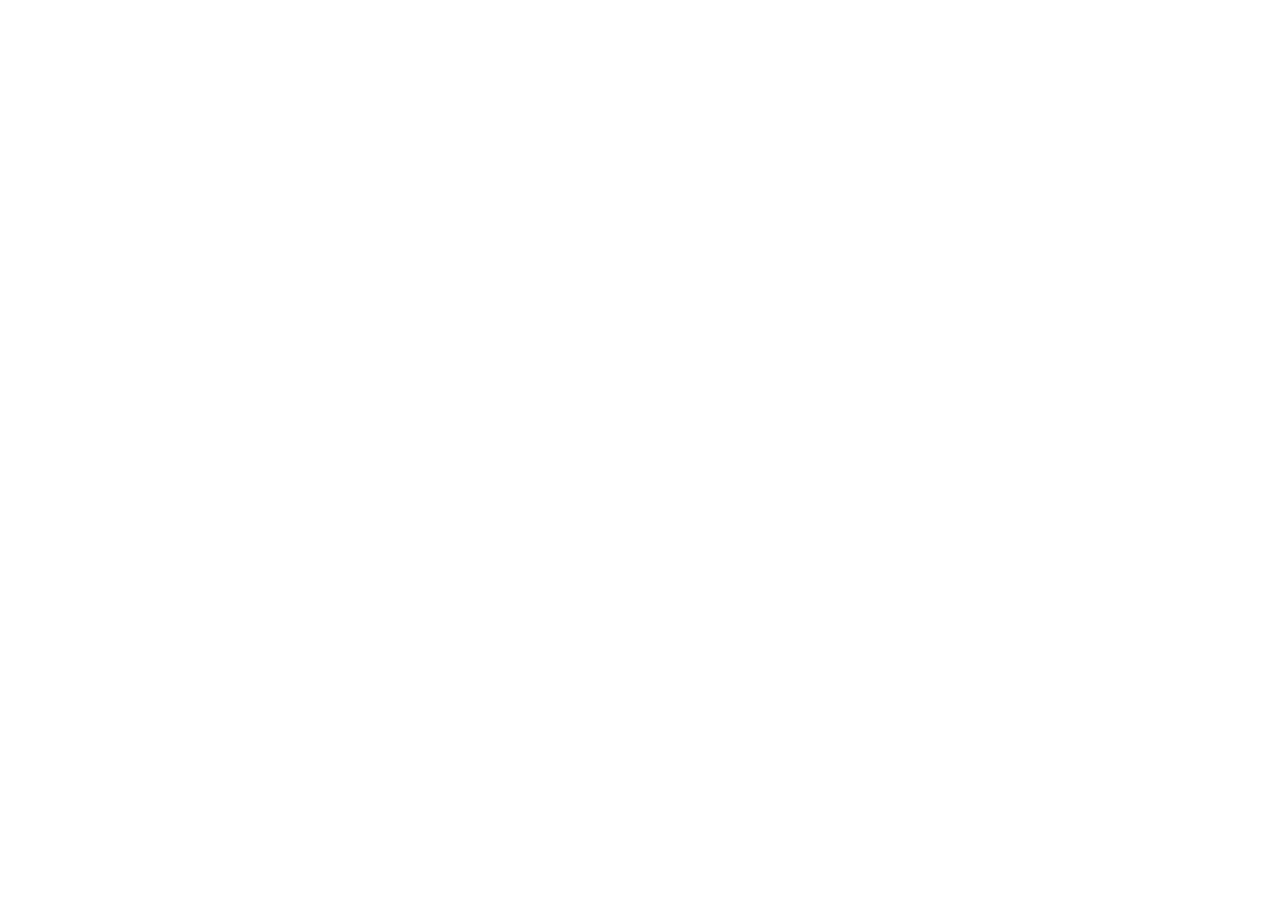
==== html/index.html @ ea81c730 "elso" ====
<!DOCTYPE html>
<html lang="en">
<head>
    <meta charset="UTF-8">
    <meta name="viewport" content="width=device-width, initial-scale=1.0">
    <title>Történetünk</title>
</head>
<body>
    
</body>
</html>
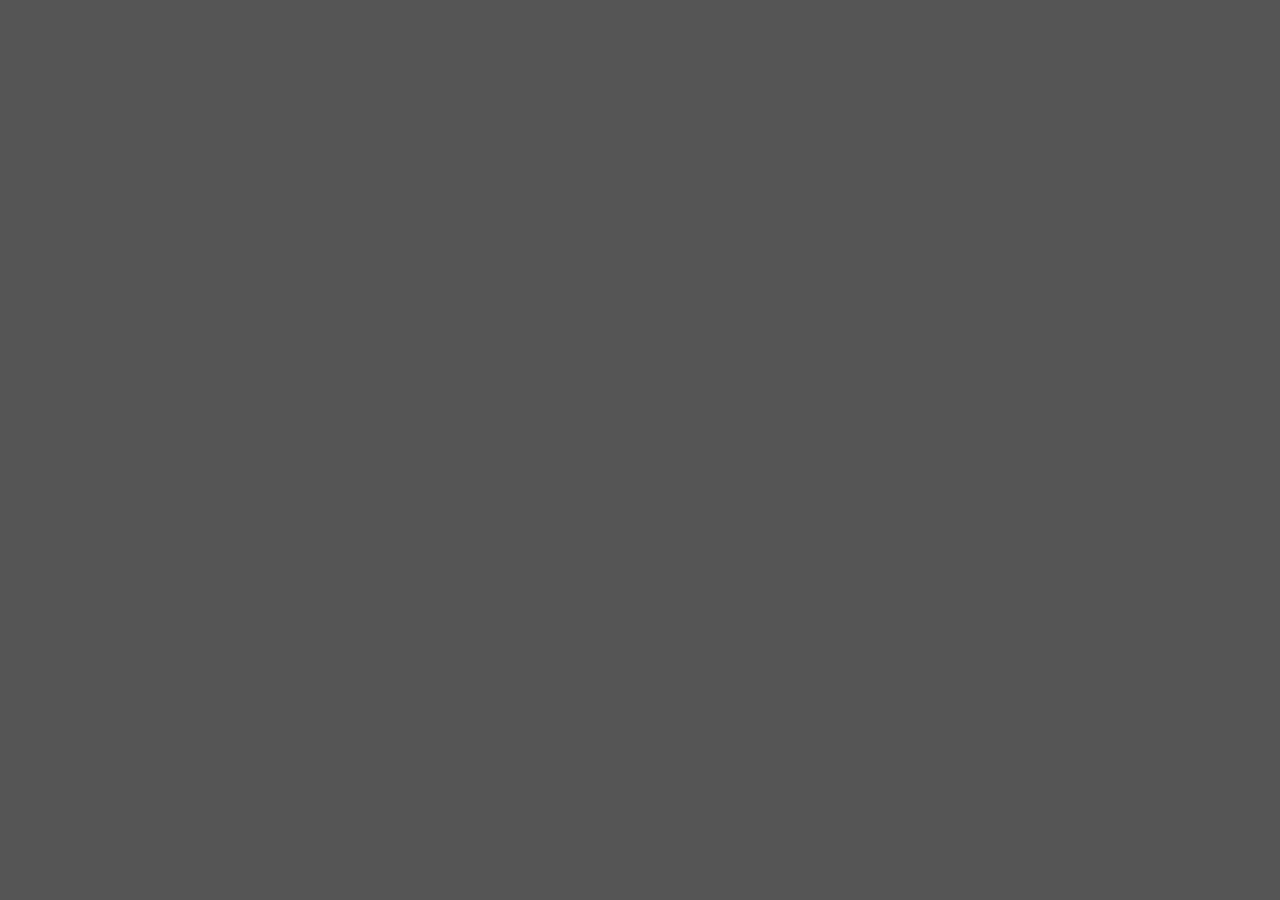
==== commit 96157e25: "masodik" ====
--- a/html/index.html
+++ b/html/index.html
@@ -1,9 +1,10 @@
 <!DOCTYPE html>
-<html lang="en">
+<html lang="hu">
 <head>
     <meta charset="UTF-8">
     <meta name="viewport" content="width=device-width, initial-scale=1.0">
     <title>Történetünk</title>
+    <link rel="stylesheet" href="/css/style.css">
 </head>
 <body>
     
--- a/css/style.css
+++ b/css/style.css
@@ -0,0 +1,89 @@
+body {
+    background-color: #555555;
+    margin: 0;
+    padding: 0;
+    font-family: Arial, sans-serif;
+    display: flex;
+    justify-content: center;
+}
+
+.container {
+    width: 90%;
+    max-width: 1000px;
+    padding-top: 20px;
+}
+
+.header {
+    display: flex;
+    justify-content: center;
+    margin-bottom: 50px;
+}
+
+.logo-placeholder {
+    width: 131px;
+    height: 105px;
+    background-color: black;
+    display: flex;
+    align-items: center;
+    justify-content: center;
+    
+    box-shadow: 0 4px 8px rgba(0,0,0,0.3); 
+    border-radius: 4px; 
+}
+
+.logo-placeholder img {
+    max-width: 100%;
+    max-height: 100%;
+    height: auto;
+}
+
+
+.product-grid {
+    display: grid;
+    grid-template-columns: repeat(3, 1fr); 
+    gap: 40px; 
+    text-align: center;
+}
+
+
+.product-item {
+    display: flex;
+    flex-direction: column;
+    align-items: center;
+}
+
+.image-box {
+    background-color: white;
+    width: 100%; 
+    aspect-ratio: 4 / 3; 
+    display: flex;
+    align-items: center;
+    justify-content: center;
+    overflow: hidden; 
+    margin-bottom: 10px;
+    
+    
+    border-radius: 8px; 
+    box-shadow: 0 2px 10px rgba(0,0,0,0.1); 
+    border: 1px solid #ddd; 
+}
+
+.image-box img {
+    
+    width: 100%;
+    height: 100%;
+    
+    object-fit: contain; 
+    
+    background-color: white; 
+    display: block;
+}
+
+
+.label {
+    color: white; 
+    font-size: 14px;
+    margin-top: 5px;
+    font-weight: bold;
+}
+
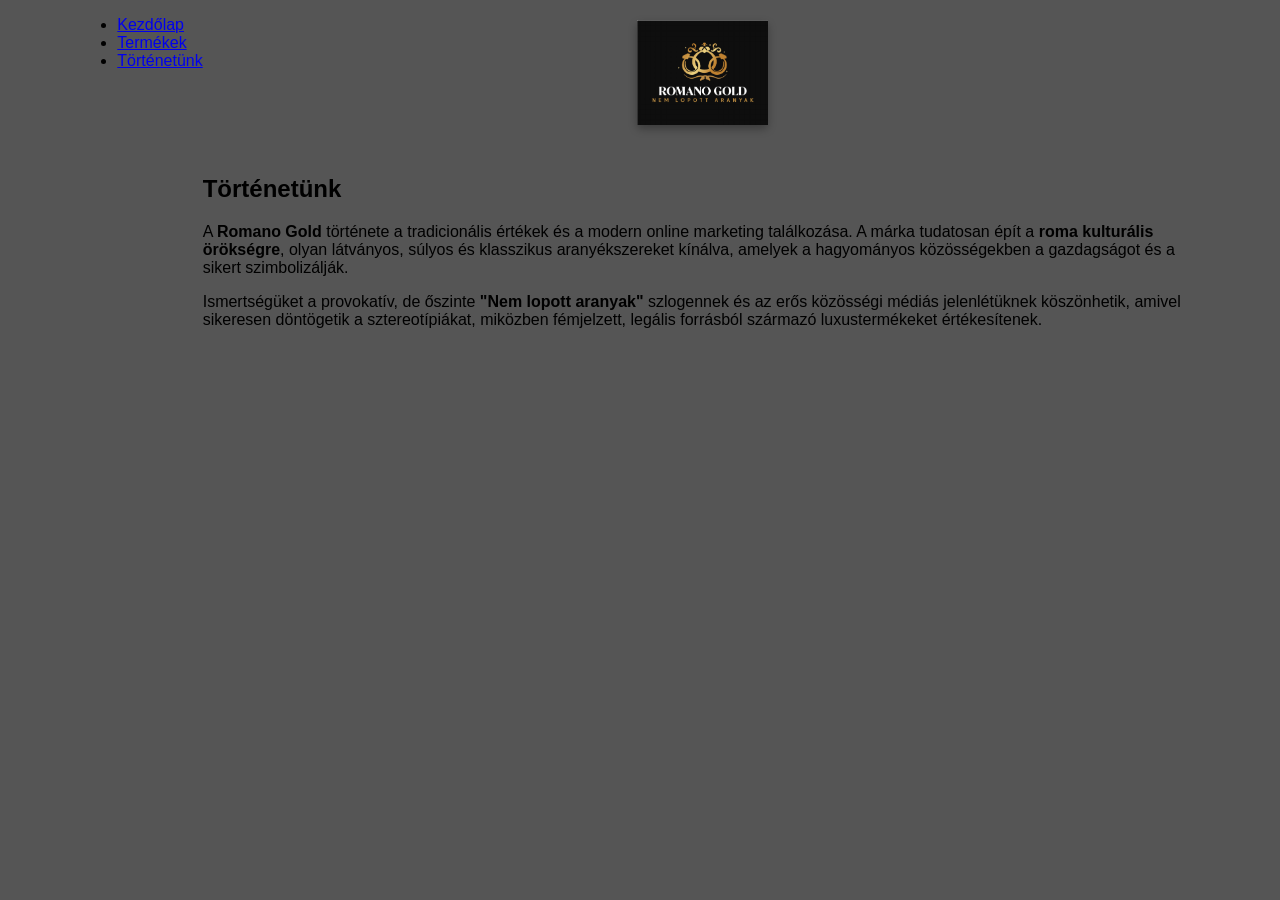
==== commit 3663fcf6: "harmadik" ====
--- a/html/index.html
+++ b/html/index.html
@@ -3,10 +3,43 @@
 <head>
     <meta charset="UTF-8">
     <meta name="viewport" content="width=device-width, initial-scale=1.0">
-    <title>Történetünk</title>
+    <title>Romano Gold - Történetünk</title>
     <link rel="stylesheet" href="/css/style.css">
 </head>
 <body>
-    
+
+    <nav class="navbar">
+        <ul class="nav-links">
+            <li><a href="index.html">Kezdőlap</a></li>
+            <li><a href="termekek.html">Termékek</a></li>
+            <li><a href="tortenetunk.html" class="active">Történetünk</a></li>
+        </ul>
+    </nav>
+
+    <div class="container">
+        <header class="header">
+            <div class="logo-placeholder">
+                <img src="../kepek/logo.png" alt="Romano Gold Logo">
+            </div>
+        </header>
+
+        <main class="content-wrapper">
+            <section class="story-box">
+                <h1>Történetünk</h1>
+                <div class="gold-divider"></div>
+                <p>
+                    A <strong>Romano Gold</strong> története a tradicionális értékek és a modern online marketing találkozása. 
+                    A márka tudatosan épít a <strong>roma kulturális örökségre</strong>, olyan látványos, súlyos és klasszikus 
+                    aranyékszereket kínálva, amelyek a hagyományos közösségekben a gazdagságot és a sikert szimbolizálják.
+                </p>
+                <p>
+                    Ismertségüket a provokatív, de őszinte <strong>"Nem lopott aranyak"</strong> szlogennek és az erős 
+                    közösségi médiás jelenlétüknek köszönhetik, amivel sikeresen döntögetik a sztereotípiákat, 
+                    miközben fémjelzett, legális forrásból származó luxustermékeket értékesítenek.
+                </p>
+            </section>
+        </main>
+    </div>
+
 </body>
 </html>
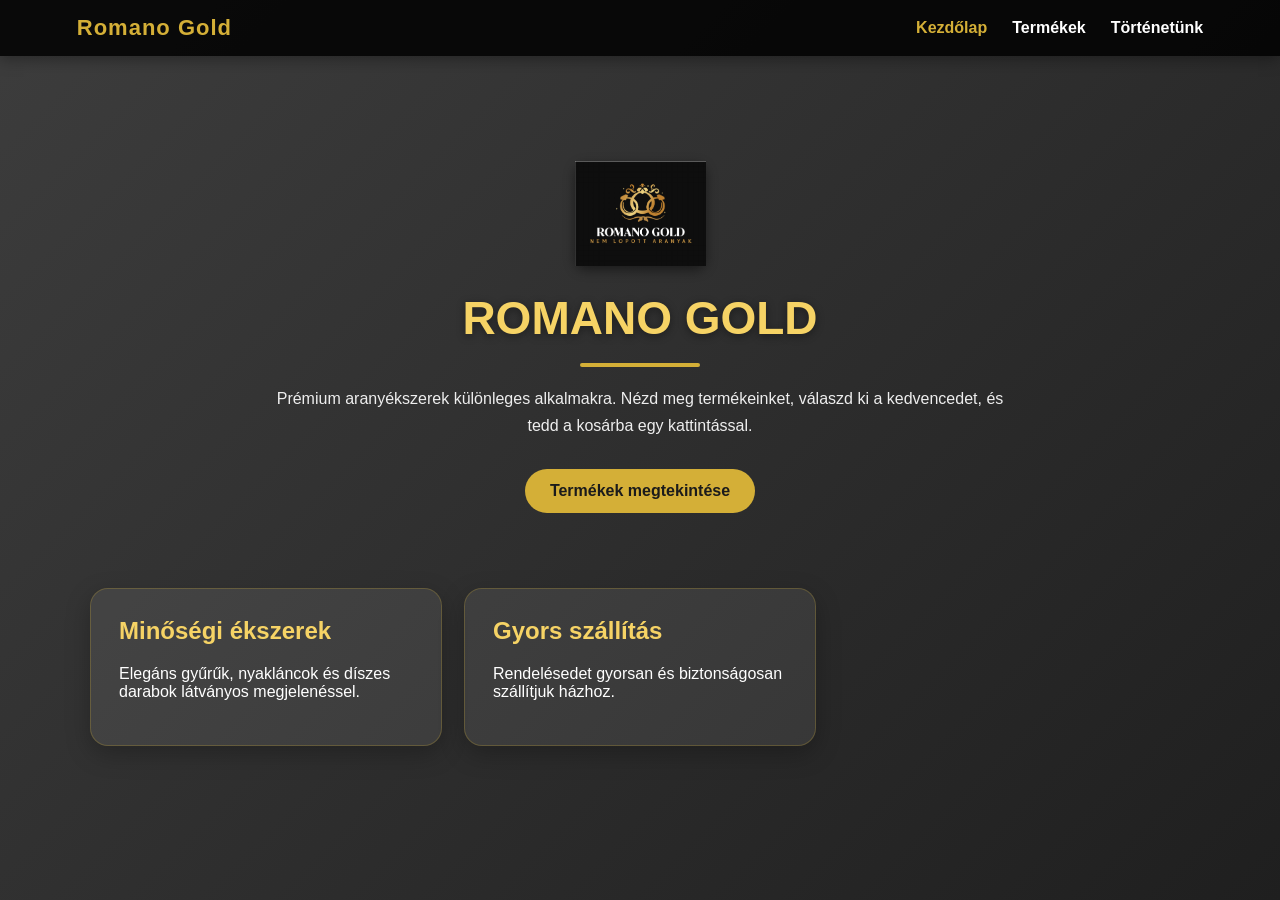
==== commit 9450bcfc: "SZP-10" ====
--- a/html/index.html
+++ b/html/index.html
@@ -3,43 +3,43 @@
 <head>
     <meta charset="UTF-8">
     <meta name="viewport" content="width=device-width, initial-scale=1.0">
-    <title>Romano Gold - Történetünk</title>
-    <link rel="stylesheet" href="/css/style.css">
+    <title>Romano Gold - Kezdőlap</title>
+    <link rel="stylesheet" href="../css/style.css">
 </head>
 <body>
-
     <nav class="navbar">
+        <div class="nav-brand">Romano Gold</div>
         <ul class="nav-links">
-            <li><a href="index.html">Kezdőlap</a></li>
+            <li><a href="index.html" class="active">Kezdőlap</a></li>
             <li><a href="termekek.html">Termékek</a></li>
-            <li><a href="tortenetunk.html" class="active">Történetünk</a></li>
+            <li><a href="tortenetunk.html">Történetünk</a></li>
         </ul>
     </nav>
 
-    <div class="container">
-        <header class="header">
+    <main class="container">
+        <section class="hero-section">
             <div class="logo-placeholder">
-                <img src="../kepek/logo.png" alt="Romano Gold Logo">
+                <img src="../kepek/logo.png" alt="Romano Gold logó">
             </div>
-        </header>
+            <h1>ROMANO GOLD</h1>
+            <div class="gold-divider"></div>
+            <p class="hero-text">
+                Prémium aranyékszerek különleges alkalmakra. Nézd meg termékeinket,
+                válaszd ki a kedvencedet, és tedd a kosárba egy kattintással.
+            </p>
+            <a class="btn" href="termekek.html">Termékek megtekintése</a>
+        </section>
 
-        <main class="content-wrapper">
-            <section class="story-box">
-                <h1>Történetünk</h1>
-                <div class="gold-divider"></div>
-                <p>
-                    A <strong>Romano Gold</strong> története a tradicionális értékek és a modern online marketing találkozása. 
-                    A márka tudatosan épít a <strong>roma kulturális örökségre</strong>, olyan látványos, súlyos és klasszikus 
-                    aranyékszereket kínálva, amelyek a hagyományos közösségekben a gazdagságot és a sikert szimbolizálják.
-                </p>
-                <p>
-                    Ismertségüket a provokatív, de őszinte <strong>"Nem lopott aranyak"</strong> szlogennek és az erős 
-                    közösségi médiás jelenlétüknek köszönhetik, amivel sikeresen döntögetik a sztereotípiákat, 
-                    miközben fémjelzett, legális forrásból származó luxustermékeket értékesítenek.
-                </p>
-            </section>
-        </main>
-    </div>
-
+        <section class="info-cards">
+            <article class="info-card">
+                <h2>Minőségi ékszerek</h2>
+                <p>Elegáns gyűrűk, nyakláncok és díszes darabok látványos megjelenéssel.</p>
+            </article>
+            <article class="info-card">
+                <h2>Gyors szállítás</h2>
+                <p>Rendelésedet gyorsan és biztonságosan szállítjuk házhoz.</p>
+        </section>
+    </main>
+    <script src="../js/js.js"></script>
 </body>
-</html>+</html>
--- a/css/style.css
+++ b/css/style.css
@@ -1,22 +1,62 @@
+* {
+    box-sizing: border-box;
+}
+
 body {
-    background-color: #555555;
+    background: linear-gradient(135deg, #3d3d3d, #1f1f1f);
     margin: 0;
     padding: 0;
     font-family: Arial, sans-serif;
-    display: flex;
-    justify-content: center;
+    color: white;
+    min-height: 100vh;
+}
+
+.navbar {
+    width: 100%;
+    background: rgba(0, 0, 0, 0.85);
+    display: flex;
+    align-items: center;
+    justify-content: space-between;
+    gap: 20px;
+    padding: 15px 6%;
+    position: sticky;
+    top: 0;
+    z-index: 10;
+    box-shadow: 0 3px 15px rgba(0, 0, 0, 0.35);
+}
+
+.nav-brand {
+    color: #d4af37;
+    font-size: 22px;
+    font-weight: bold;
+    letter-spacing: 1px;
+}
+
+.nav-links {
+    list-style: none;
+    display: flex;
+    gap: 25px;
+    margin: 0;
+    padding: 0;
+}
+
+.nav-links a {
+    color: white;
+    text-decoration: none;
+    font-weight: bold;
+    transition: 0.2s;
+}
+
+.nav-links a:hover,
+.nav-links a.active {
+    color: #d4af37;
 }
 
 .container {
     width: 90%;
-    max-width: 1000px;
-    padding-top: 20px;
-}
-
-.header {
-    display: flex;
-    justify-content: center;
-    margin-bottom: 50px;
+    max-width: 1100px;
+    margin: 0 auto;
+    padding: 35px 0;
 }
 
 .logo-placeholder {
@@ -26,9 +66,9 @@
     display: flex;
     align-items: center;
     justify-content: center;
-    
-    box-shadow: 0 4px 8px rgba(0,0,0,0.3); 
-    border-radius: 4px; 
+    box-shadow: 0 4px 12px rgba(0, 0, 0, 0.45);
+    border-radius: 10px;
+    margin: 0 auto 25px;
 }
 
 .logo-placeholder img {
@@ -37,53 +77,362 @@
     height: auto;
 }
 
+.hero-section,
+.story-box,
+.page-header {
+    text-align: center;
+}
+
+.hero-section {
+    padding: 70px 20px 35px;
+}
+
+.hero-section h1,
+.story-box h1,
+.page-header h1 {
+    font-size: 46px;
+    margin: 10px 0;
+    color: #f6d365;
+    text-shadow: 0 2px 8px rgba(0, 0, 0, 0.4);
+}
+
+.gold-divider {
+    width: 120px;
+    height: 4px;
+    background: #d4af37;
+    margin: 18px auto;
+    border-radius: 20px;
+}
+
+.hero-text,
+.story-box p,
+.page-header p {
+    max-width: 760px;
+    margin: 15px auto;
+    line-height: 1.7;
+    color: #eeeeee;
+}
+
+.btn,
+.add-to-cart,
+.cart-open-btn,
+.secondary-btn {
+    border: none;
+    cursor: pointer;
+    border-radius: 999px;
+    font-weight: bold;
+    transition: 0.2s;
+}
+
+.btn,
+.add-to-cart,
+.cart-open-btn {
+    background: #d4af37;
+    color: #1b1b1b;
+}
+
+.btn {
+    display: inline-block;
+    text-decoration: none;
+    padding: 13px 25px;
+    margin-top: 15px;
+}
+
+.btn:hover,
+.add-to-cart:hover,
+.cart-open-btn:hover {
+    background: #f6d365;
+    transform: translateY(-2px);
+}
+
+.full-width {
+    width: 100%;
+}
+
+.info-cards {
+    display: grid;
+    grid-template-columns: repeat(3, 1fr);
+    gap: 22px;
+    margin-top: 40px;
+}
+
+.info-card,
+.story-box {
+    background: rgba(255, 255, 255, 0.08);
+    border: 1px solid rgba(212, 175, 55, 0.25);
+    border-radius: 18px;
+    padding: 28px;
+    box-shadow: 0 8px 25px rgba(0, 0, 0, 0.25);
+}
+
+.info-card h2 {
+    color: #f6d365;
+    margin-top: 0;
+}
 
 .product-grid {
     display: grid;
-    grid-template-columns: repeat(3, 1fr); 
-    gap: 40px; 
+    grid-template-columns: repeat(3, 1fr);
+    gap: 30px;
+    margin-top: 30px;
+}
+
+.product-item {
+    background: rgba(255, 255, 255, 0.09);
+    border: 1px solid rgba(255, 255, 255, 0.12);
+    border-radius: 18px;
+    padding: 18px;
     text-align: center;
-}
-
-
-.product-item {
-    display: flex;
-    flex-direction: column;
-    align-items: center;
+    box-shadow: 0 5px 18px rgba(0, 0, 0, 0.25);
 }
 
 .image-box {
     background-color: white;
-    width: 100%; 
-    aspect-ratio: 4 / 3; 
+    width: 100%;
+    aspect-ratio: 4 / 3;
     display: flex;
     align-items: center;
     justify-content: center;
-    overflow: hidden; 
-    margin-bottom: 10px;
-    
-    
-    border-radius: 8px; 
-    box-shadow: 0 2px 10px rgba(0,0,0,0.1); 
-    border: 1px solid #ddd; 
+    overflow: hidden;
+    margin-bottom: 12px;
+    border-radius: 12px;
+    border: 1px solid #ddd;
 }
 
 .image-box img {
-    
     width: 100%;
     height: 100%;
-    
-    object-fit: contain; 
-    
-    background-color: white; 
+    object-fit: contain;
     display: block;
 }
 
-
 .label {
-    color: white; 
+    color: white;
+    font-size: 17px;
+    margin: 10px 0 6px;
+}
+
+.price {
+    color: #f6d365;
+    font-size: 18px;
+    font-weight: bold;
+    margin: 8px 0 15px;
+}
+
+.add-to-cart,
+.cart-open-btn,
+.secondary-btn {
+    padding: 11px 18px;
+}
+
+.cart-open-btn span {
+    background: #1f1f1f;
+    color: #d4af37;
+    padding: 2px 8px;
+    border-radius: 999px;
+    margin-left: 4px;
+}
+
+.cart-panel {
+    position: fixed;
+    top: 0;
+    right: -420px;
+    width: 380px;
+    max-width: 92vw;
+    height: 100vh;
+    background: #151515;
+    z-index: 30;
+    padding: 22px;
+    transition: 0.3s;
+    box-shadow: -10px 0 30px rgba(0, 0, 0, 0.45);
+    display: flex;
+    flex-direction: column;
+}
+
+.cart-panel.open {
+    right: 0;
+}
+
+.cart-header {
+    display: flex;
+    align-items: center;
+    justify-content: space-between;
+    border-bottom: 1px solid rgba(255, 255, 255, 0.15);
+    padding-bottom: 12px;
+}
+
+.cart-header h2 {
+    margin: 0;
+    color: #f6d365;
+}
+
+.cart-header button {
+    background: transparent;
+    color: white;
+    border: none;
+    font-size: 34px;
+    cursor: pointer;
+}
+
+.cart-items {
+    flex: 1;
+    overflow-y: auto;
+    padding: 16px 0;
+}
+
+.cart-item {
+    display: grid;
+    grid-template-columns: 58px 1fr auto;
+    gap: 12px;
+    align-items: center;
+    background: rgba(255, 255, 255, 0.07);
+    border-radius: 12px;
+    padding: 10px;
+    margin-bottom: 12px;
+}
+
+.cart-item img {
+    width: 58px;
+    height: 58px;
+    object-fit: contain;
+    background: white;
+    border-radius: 8px;
+}
+
+.cart-item h3 {
     font-size: 14px;
-    margin-top: 5px;
-    font-weight: bold;
-}
-
+    margin: 0 0 5px;
+}
+
+.cart-item p {
+    margin: 0;
+    color: #f6d365;
+    font-size: 13px;
+}
+
+.quantity-controls {
+    display: flex;
+    align-items: center;
+    gap: 7px;
+    margin-top: 7px;
+}
+
+.quantity-controls button,
+.remove-btn {
+    background: #d4af37;
+    border: none;
+    color: #1b1b1b;
+    font-weight: bold;
+    border-radius: 6px;
+    cursor: pointer;
+}
+
+.quantity-controls button {
+    width: 25px;
+    height: 25px;
+}
+
+.remove-btn {
+    padding: 7px 9px;
+}
+
+.cart-footer {
+    border-top: 1px solid rgba(255, 255, 255, 0.15);
+    padding-top: 15px;
+}
+
+.secondary-btn {
+    width: 100%;
+    background: transparent;
+    color: #d4af37;
+    border: 1px solid #d4af37;
+    margin-bottom: 10px;
+}
+
+.overlay {
+    position: fixed;
+    inset: 0;
+    background: rgba(0, 0, 0, 0.55);
+    z-index: 20;
+    display: none;
+}
+
+.overlay.show {
+    display: block;
+}
+
+.toast {
+    position: fixed;
+    left: 50%;
+    bottom: 28px;
+    transform: translateX(-50%) translateY(80px);
+    background: #d4af37;
+    color: #1b1b1b;
+    padding: 13px 22px;
+    border-radius: 999px;
+    font-weight: bold;
+    opacity: 0;
+    transition: 0.3s;
+    z-index: 50;
+}
+
+.toast.show {
+    transform: translateX(-50%) translateY(0);
+    opacity: 1;
+}
+
+.empty-cart {
+    color: #cccccc;
+    text-align: center;
+    margin-top: 30px;
+}
+
+@media (max-width: 850px) {
+    .navbar {
+        flex-direction: column;
+    }
+
+    .product-grid,
+    .info-cards {
+        grid-template-columns: repeat(2, 1fr);
+    }
+}
+
+@media (max-width: 560px) {
+    .nav-links {
+        flex-direction: column;
+        text-align: center;
+        gap: 10px;
+    }
+
+    .product-grid,
+    .info-cards {
+        grid-template-columns: 1fr;
+    }
+
+    .hero-section h1,
+    .story-box h1,
+    .page-header h1 {
+        font-size: 34px;
+    }
+}
+.cart-panel {
+    display: none;
+    position: fixed;
+    right: 0;
+    top: 0;
+    width: 300px;
+    height: 100%;
+    background: white;
+    color: black;
+    z-index: 1000;
+    padding: 20px;
+}
+
+.overlay {
+    display: none;
+    position: fixed;
+    inset: 0;
+    background: rgba(0,0,0,0.5);
+    z-index: 999;
+}
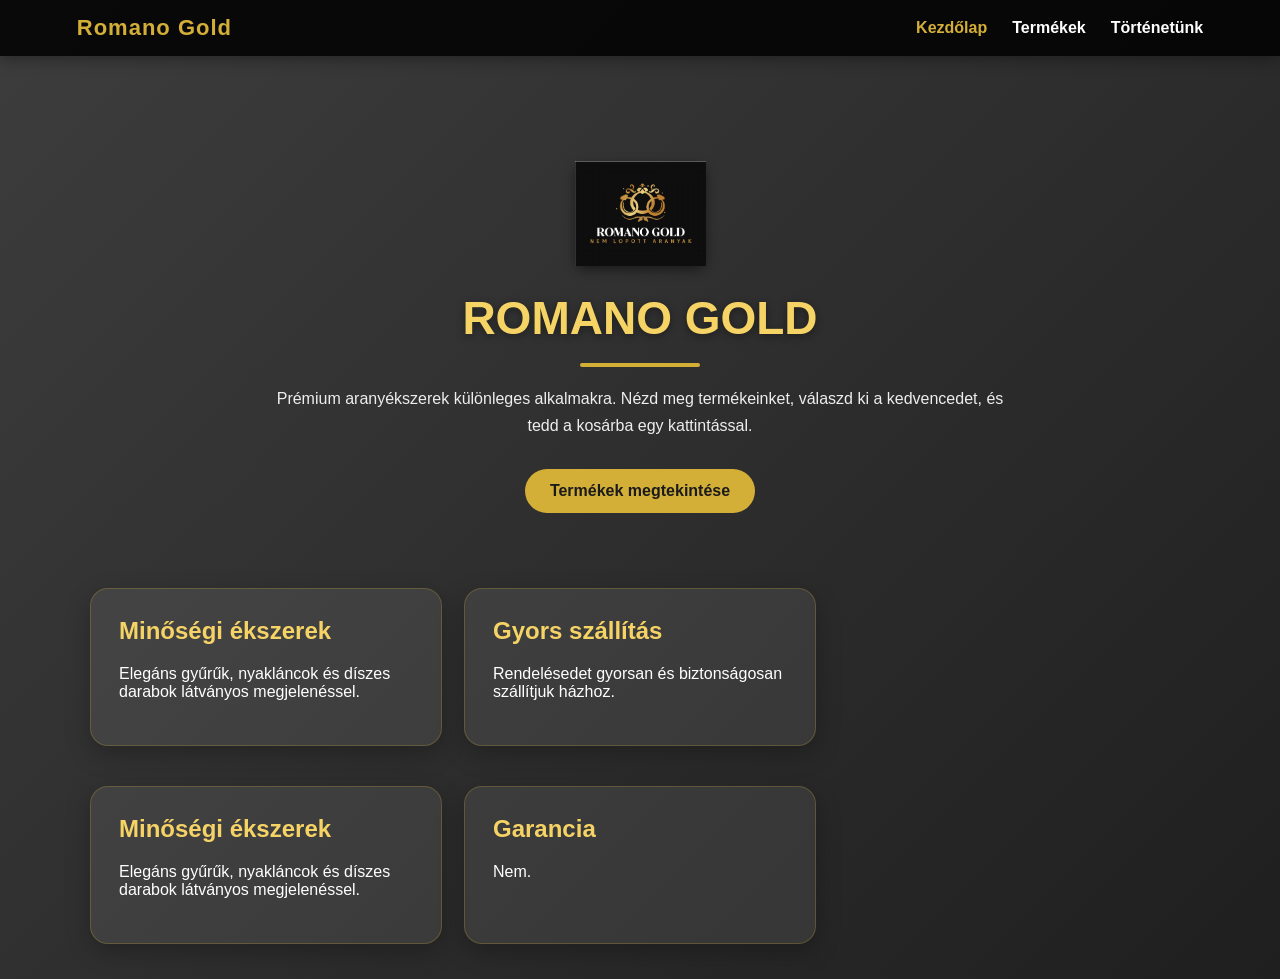
==== commit c134e646: "SZP-11" ====
--- a/html/index.html
+++ b/html/index.html
@@ -39,6 +39,15 @@
                 <h2>Gyors szállítás</h2>
                 <p>Rendelésedet gyorsan és biztonságosan szállítjuk házhoz.</p>
         </section>
+        <section class="info-cards">
+            <article class="info-card">
+                <h2>Minőségi ékszerek</h2>
+                <p>Elegáns gyűrűk, nyakláncok és díszes darabok látványos megjelenéssel.</p>
+            </article>
+            <article class="info-card">
+                <h2>Garancia</h2>
+                <p>Nem.</p>
+        </section>
     </main>
     <script src="../js/js.js"></script>
 </body>
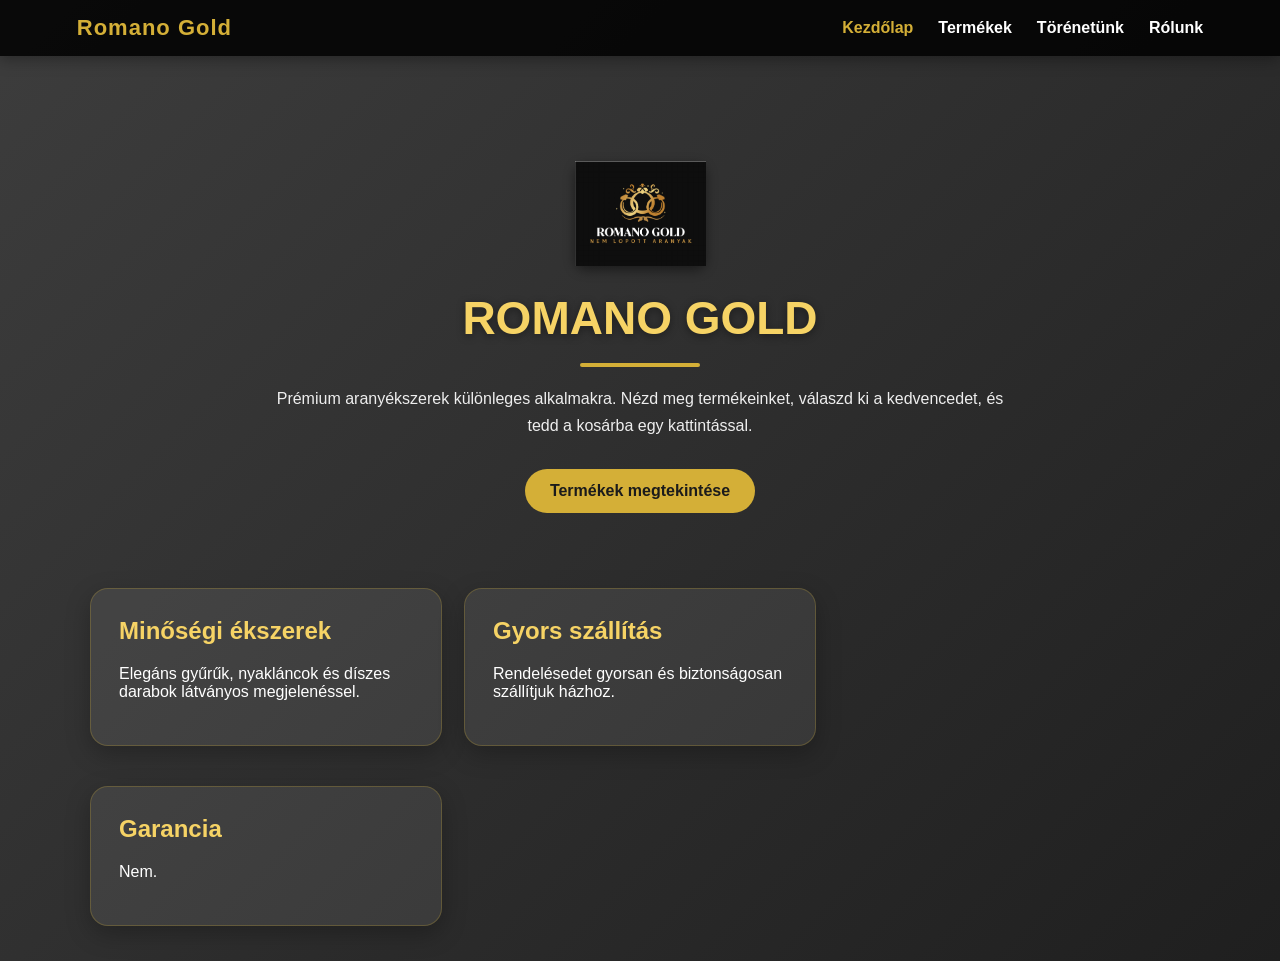
==== commit cd6ae82f: "SZP-13" ====
--- a/html/index.html
+++ b/html/index.html
@@ -12,7 +12,8 @@
         <ul class="nav-links">
             <li><a href="index.html" class="active">Kezdőlap</a></li>
             <li><a href="termekek.html">Termékek</a></li>
-            <li><a href="tortenetunk.html">Történetünk</a></li>
+            <li><a href="tortenetunk.html">Törénetünk</a></li>
+            <li><a href="rolunk.html">Rólunk</a></li>
         </ul>
     </nav>
 
@@ -40,13 +41,9 @@
                 <p>Rendelésedet gyorsan és biztonságosan szállítjuk házhoz.</p>
         </section>
         <section class="info-cards">
-            <article class="info-card">
-                <h2>Minőségi ékszerek</h2>
-                <p>Elegáns gyűrűk, nyakláncok és díszes darabok látványos megjelenéssel.</p>
-            </article>
-            <article class="info-card">
+            <article class="info-card"> 
                 <h2>Garancia</h2>
-                <p>Nem.</p>
+                <p>Nem. </p>
         </section>
     </main>
     <script src="../js/js.js"></script>
